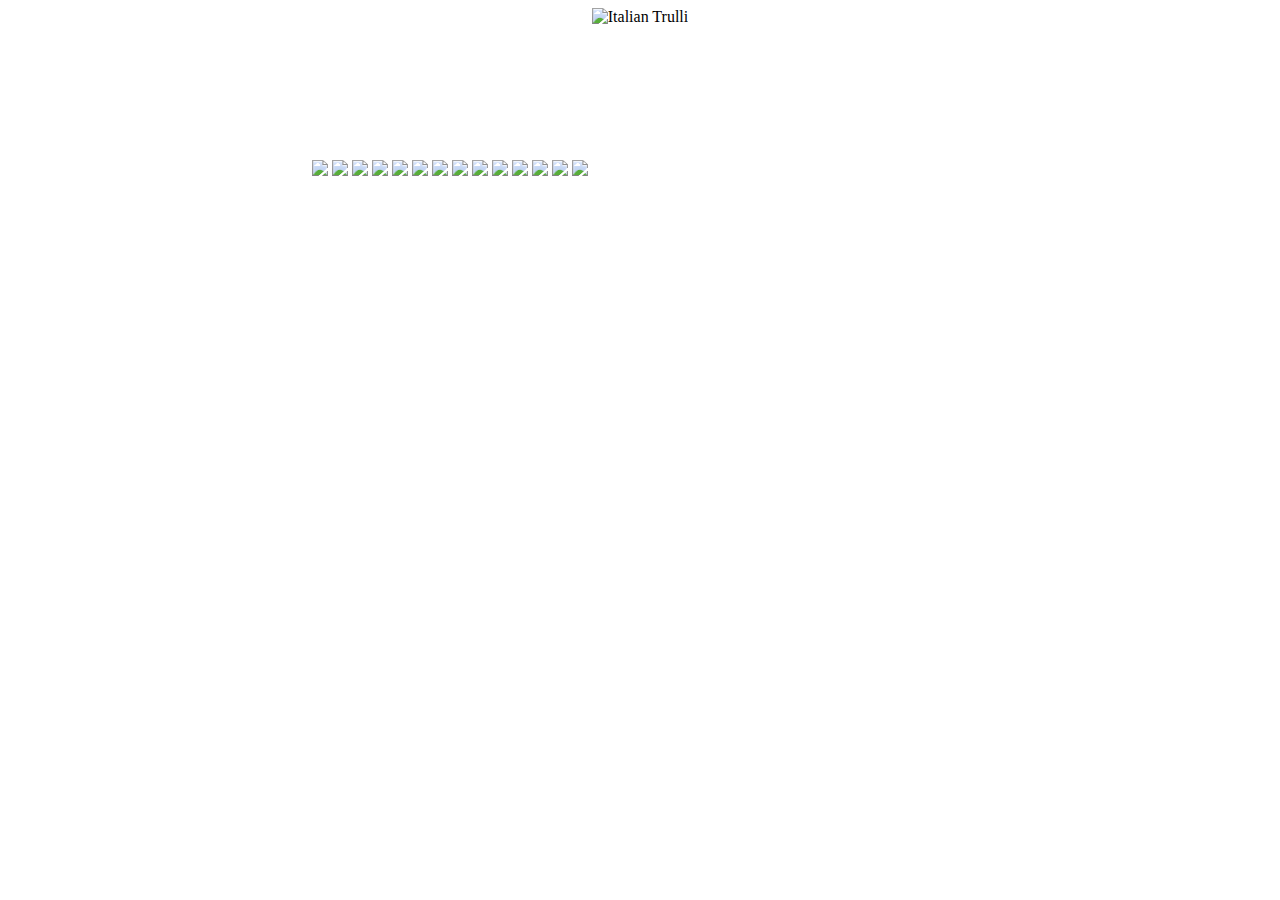
==== cyberpunk.html @ 4266b2de "Add files via upload" ====
<!DOCTYPE html>
<html lang="en">

<head>
  <meta charset="UTF-8">
  <meta http-equiv="X-UA-Compatible" content="IE=edge">
  <meta name="viewport" content="width=device-width, initial-scale=1.0">
  <link rel="stylesheet" href="./styles/index.css">
  <title>Cyberpunk Seahorse</title>
</head>

<body class="root">
  <div align="center">
   <img src="assets/logo.png" alt="Italian Trulli" width="100" height="100">

 </div>
  <canvas class="canvas"></canvas>
  

  <!-- characters -->
  <img class="player" src="./assets/player.png">
  <img class="angler1" src="./assets/angler1.png">
  <img class="angler2" src="./assets/angler2.png">
  <img class="lucky" src="./assets/lucky.png">
  <img class="hivewhale" src="./assets/hivewhale.png">
  <img class="drone" src="./assets/drone.png">

  <!-- props -->
  <img class="smokeExplosion" src="./assets/smokeExplosion.png">
  <img class="fireExplosion" src="./assets/fireExplosion.png">
  <img class="projectile" src="./assets/projectile.png">
  <img class="gears" src="./assets/gears.png">

  <!-- environment -->
  <img class="layer1" src="./assets/layer1.png">
  <img class="layer2" src="./assets/layer2.png">
  <img class="layer3" src="./assets/layer3.png">
  <img class="layer4" src="./assets/layer4.png">

  <script src="./scripts/index.js"></script>
</body>

</html>
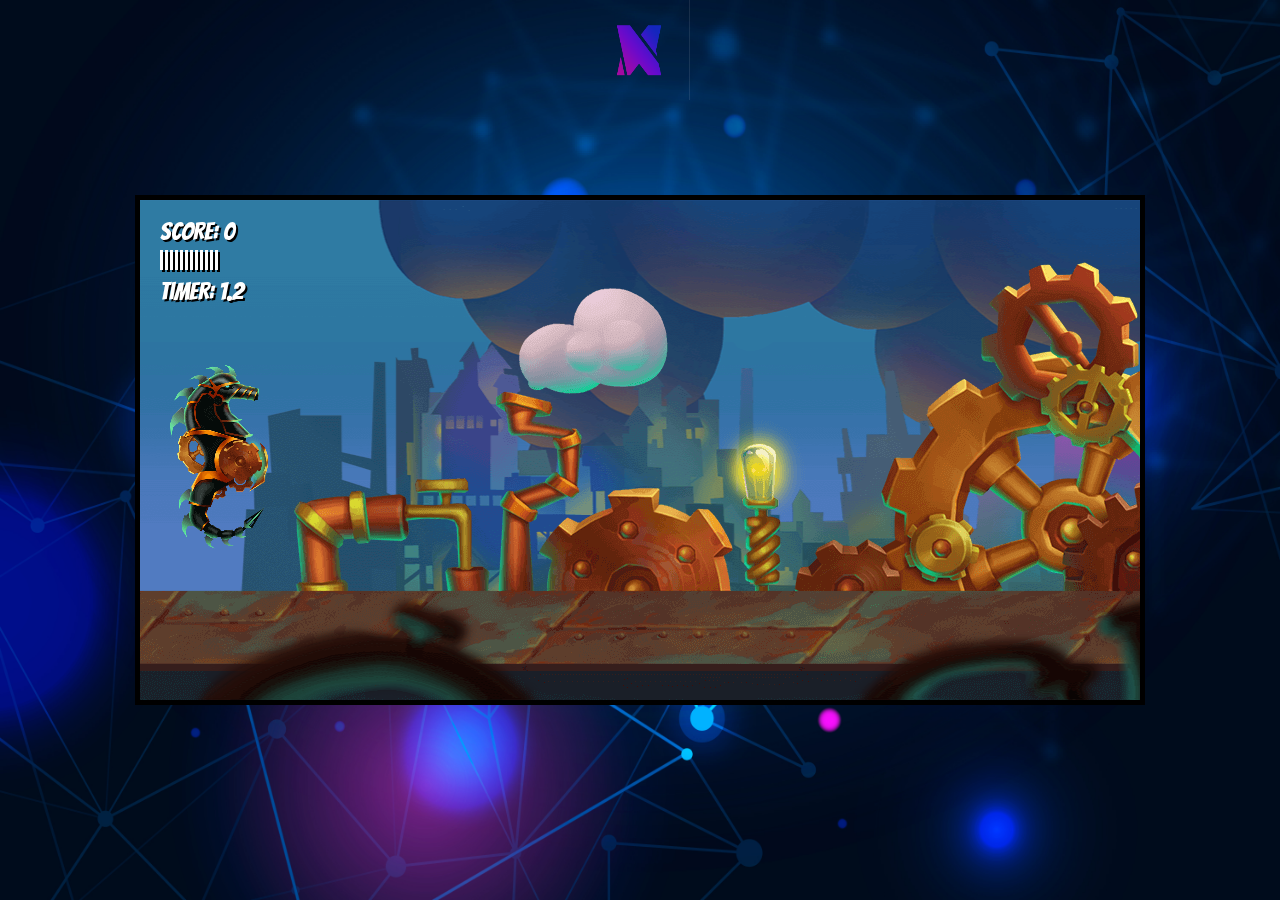
==== commit 13ebee96: "Update cyberpunk.html" ====
--- a/cyberpunk.html
+++ b/cyberpunk.html
@@ -7,6 +7,14 @@
   <meta name="viewport" content="width=device-width, initial-scale=1.0">
   <link rel="stylesheet" href="./styles/index.css">
   <title>Cyberpunk Seahorse</title>
+      <style>
+body {
+  background-image: url('33.jpg');
+  background-repeat: no-repeat;
+  background-attachment: fixed; 
+  background-size: 100% 100%;
+}
+</style>
 </head>
 
 <body class="root">
@@ -40,4 +48,4 @@
   <script src="./scripts/index.js"></script>
 </body>
 
-</html>+</html>
--- a/styles/index.css
+++ b/styles/index.css
@@ -0,0 +1,21 @@
+@import url(../vendor/normalize.css);
+@import url(../vendor/fonts/fonts.css);
+
+@import url(../blocks/root/root.css);
+@import url(../blocks/canvas/canvas.css);
+
+/* display: none */
+@import url(../blocks/player/player.css);
+@import url(../blocks/layers/layer1.css);
+@import url(../blocks/layers/layer2.css);
+@import url(../blocks/layers/layer3.css);
+@import url(../blocks/layers/layer4.css);
+@import url(../blocks/enemies/angler1.css);
+@import url(../blocks/enemies/angler2.css);
+@import url(../blocks/enemies/lucky.css);
+@import url(../blocks/enemies/hivewhale.css);
+@import url(../blocks/enemies/drone.css);
+@import url(../blocks/gears/gears.css);
+@import url(../blocks/explosions/fireExplosion.css);
+@import url(../blocks/explosions/smokeExplosion.css);
+@import url(../blocks/projectile/projectile.css);
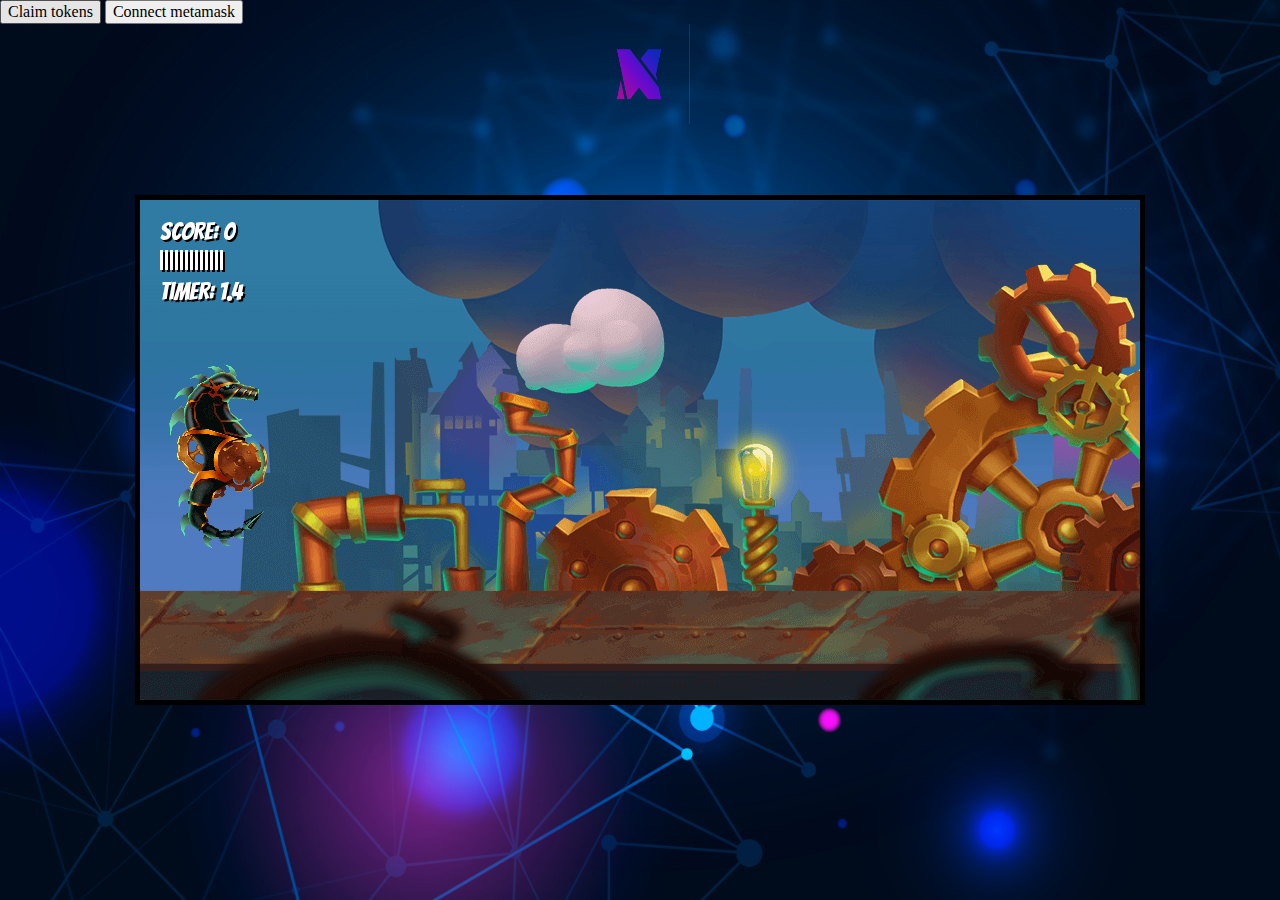
==== commit e2692415: "Update cyberpunk.html" ====
--- a/cyberpunk.html
+++ b/cyberpunk.html
@@ -18,6 +18,8 @@
 </head>
 
 <body class="root">
+  <button class="button2" onclick="claimTokens()">Claim tokens</button>
+  <button class="button3" onclick="connectMetamask()">Connect metamask</button>
   <div align="center">
    <img src="assets/logo.png" alt="Italian Trulli" width="100" height="100">
 
@@ -46,6 +48,10 @@
   <img class="layer4" src="./assets/layer4.png">
 
   <script src="./scripts/index.js"></script>
+  <script src="https://cdn.ethers.io/lib/ethers-5.2.umd.min.js"
+  type="application/javascript"></script>
+
+  <script src="blockchain.js" ></script>
 </body>
 
 </html>
